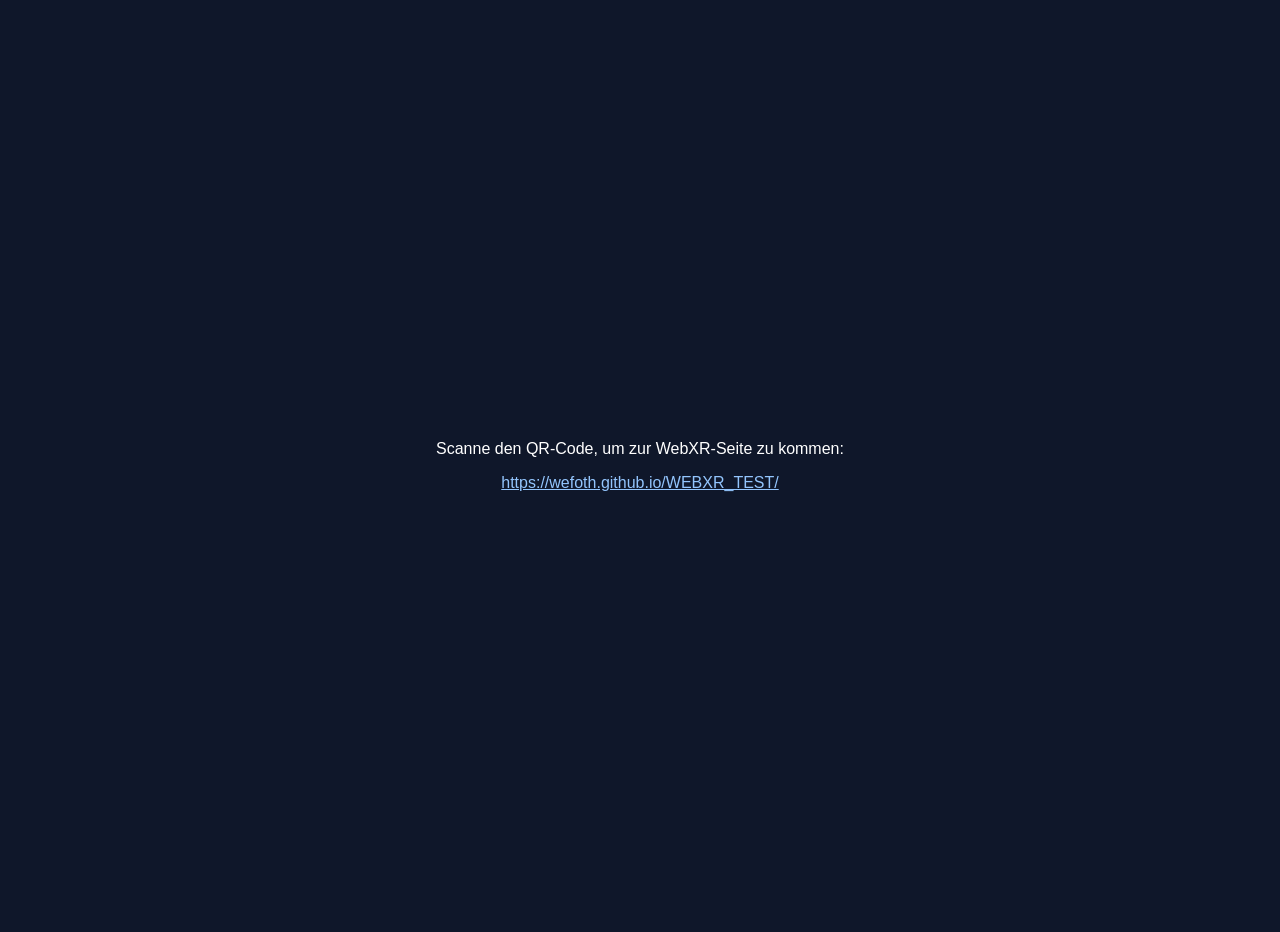
==== qrcode.html @ 84f8ac7c "Add QR code assets and GitHub Pages guidance" ====
<!doctype html>
<html lang="de">
  <head>
    <meta charset="UTF-8" />
    <meta name="viewport" content="width=device-width, initial-scale=1.0" />
    <title>QR Code</title>
    <style>
      body {
        font-family: Arial, sans-serif;
        display: grid;
        place-items: center;
        min-height: 100vh;
        margin: 0;
        background: #0f172a;
        color: white;
        text-align: center;
        padding: 1rem;
      }
      a {
        color: #93c5fd;
      }
    </style>
  </head>
  <body>
    <div>
      <p>Scanne den QR-Code, um zur WebXR-Seite zu kommen:</p>
      <p><a href="https://wefoth.github.io/WEBXR_TEST/">https://wefoth.github.io/WEBXR_TEST/</a></p>
    </div>
  </body>
</html>
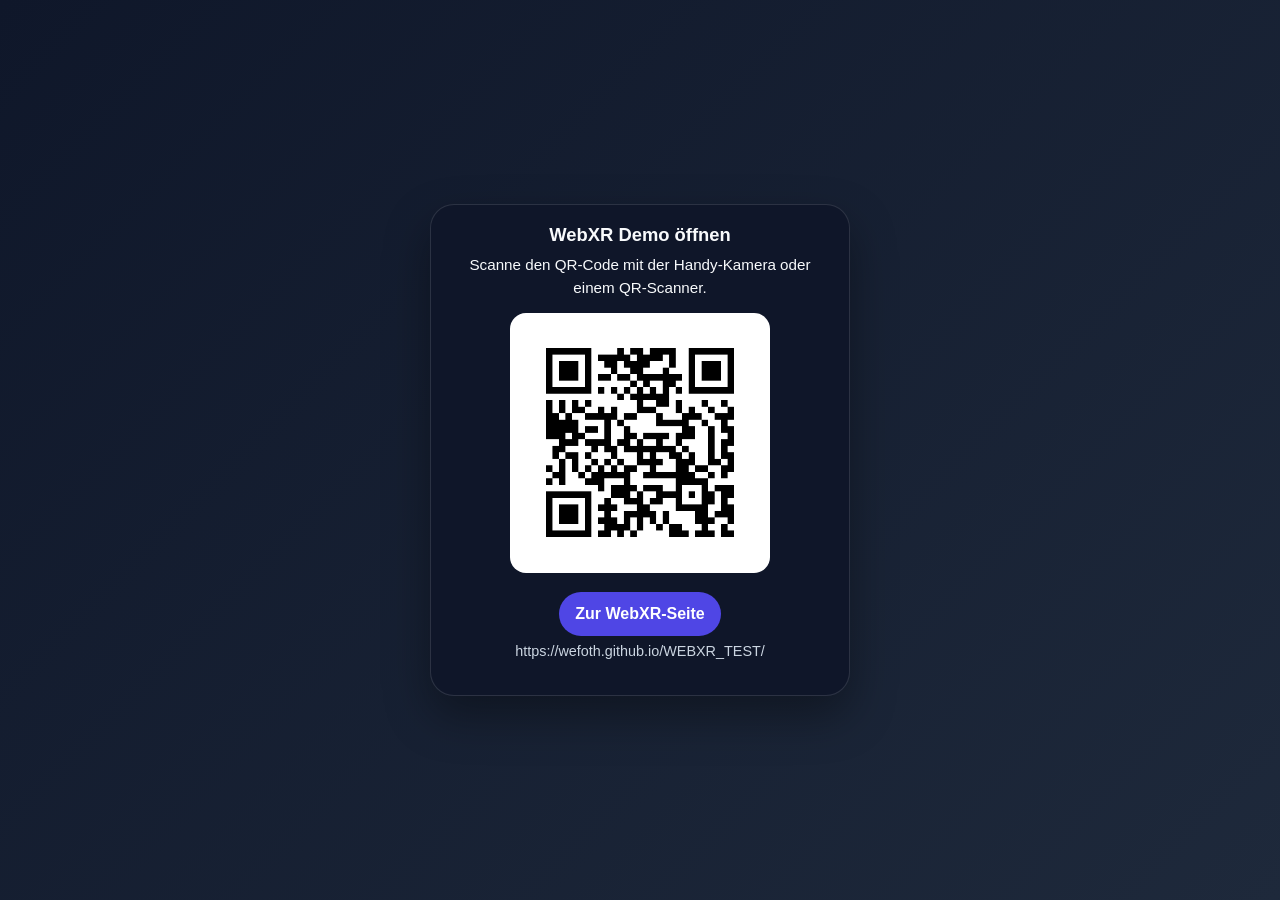
==== commit 451e8ce1: "Improve mobile QR code landing page" ====
--- a/qrcode.html
+++ b/qrcode.html
@@ -3,28 +3,73 @@
   <head>
     <meta charset="UTF-8" />
     <meta name="viewport" content="width=device-width, initial-scale=1.0" />
-    <title>QR Code</title>
+    <title>WebXR QR Code</title>
     <style>
+      :root {
+        color-scheme: dark;
+      }
+      * { box-sizing: border-box; }
       body {
-        font-family: Arial, sans-serif;
+        margin: 0;
+        min-height: 100vh;
         display: grid;
         place-items: center;
-        min-height: 100vh;
-        margin: 0;
-        background: #0f172a;
-        color: white;
-        text-align: center;
+        background: linear-gradient(135deg, #0f172a, #1e293b);
+        color: #f8fafc;
+        font-family: Arial, sans-serif;
         padding: 1rem;
       }
-      a {
-        color: #93c5fd;
+      .card {
+        width: min(94vw, 420px);
+        background: rgba(15, 23, 42, 0.95);
+        border: 1px solid rgba(255,255,255,0.12);
+        border-radius: 24px;
+        padding: 1.2rem;
+        box-shadow: 0 20px 45px rgba(0,0,0,0.35);
+        text-align: center;
+      }
+      h1 {
+        font-size: 1.15rem;
+        margin: 0 0 0.5rem;
+      }
+      p {
+        font-size: 0.95rem;
+        line-height: 1.5;
+        margin: 0.35rem 0 0.8rem;
+      }
+      img {
+        width: min(78vw, 260px);
+        height: auto;
+        display: block;
+        margin: 0 auto 0.8rem;
+        border-radius: 16px;
+        background: white;
+        padding: 0.6rem;
+      }
+      a.button {
+        display: inline-block;
+        margin-top: 0.4rem;
+        padding: 0.8rem 1rem;
+        border-radius: 999px;
+        background: #4f46e5;
+        color: white;
+        text-decoration: none;
+        font-weight: 600;
+      }
+      .link {
+        word-break: break-all;
+        font-size: 0.9rem;
+        color: #cbd5e1;
       }
     </style>
   </head>
   <body>
-    <div>
-      <p>Scanne den QR-Code, um zur WebXR-Seite zu kommen:</p>
-      <p><a href="https://wefoth.github.io/WEBXR_TEST/">https://wefoth.github.io/WEBXR_TEST/</a></p>
+    <div class="card">
+      <h1>WebXR Demo öffnen</h1>
+      <p>Scanne den QR-Code mit der Handy-Kamera oder einem QR-Scanner.</p>
+      <img src="qrcode.png" alt="QR-Code zur WebXR-Seite" />
+      <a class="button" href="https://wefoth.github.io/WEBXR_TEST/">Zur WebXR-Seite</a>
+      <p class="link">https://wefoth.github.io/WEBXR_TEST/</p>
     </div>
   </body>
 </html>
